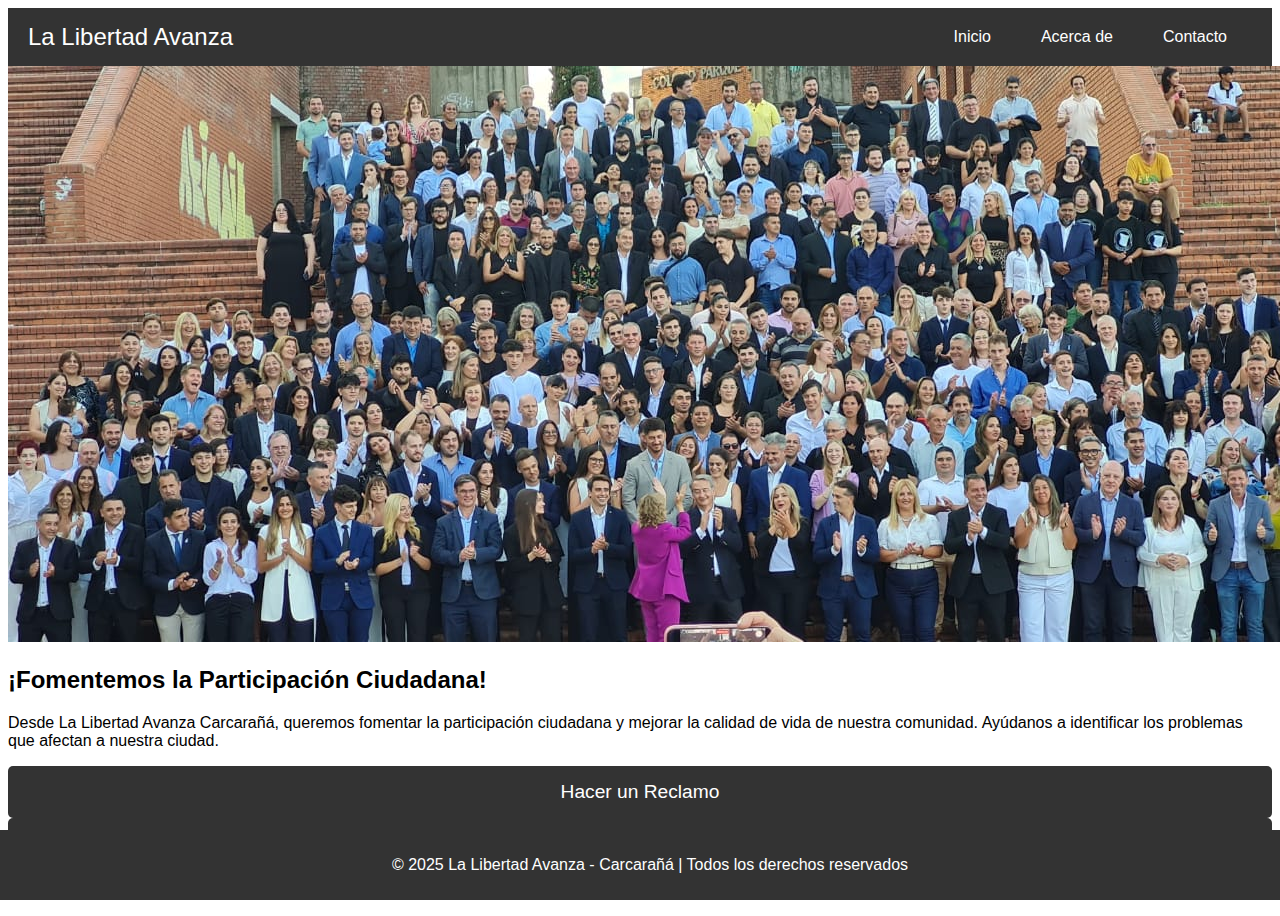
==== index.html @ 908379ce "Update index.html" ====
<!DOCTYPE html>
<html lang="es">
<head>
    <meta charset="UTF-8">
    <meta name="viewport" content="width=device-width, initial-scale=1.0">
    <meta name="description" content="La Libertad Avanza Carcarañá - Fomentar la Participación Ciudadana">
    <meta name="keywords" content="Libertad Avanza, Carcarañá, Reclamos, Participación Ciudadana">
    <title>La Libertad Avanza Carcarañá</title>
    <link rel="stylesheet" href="styles.css">
</head>
<body>
    <!-- Menú Desplegable -->
    <nav class="navbar">
        <div class="logo">La Libertad Avanza</div>
        <div class="menu-toggle" id="menu-toggle">
            <span class="bar">Inicio</span>
            <span class="bar">Acerca de</span>
            <span class="bar">Contacto</span>
        </div>
        <ul class="menu" id="menu">
            <li><a href="index.html">Inicio</a></li>
            <li><a href="acerca.html">Acerca de</a></li>
            <li><a href="contacto.html">Contacto</a></li>
        </ul>
    </nav>

    <!-- Sección de Imagen con Título -->
    <section id="inicio">
        <div class="hero-image">
            <img src="imagen.jpg" alt="La Libertad Avanza Carcarañá">
        </div>
        <div class="hero-text">

    </section>

<!-- Sección Inicio -->
<section id="inicio">       
        <h2>¡Fomentemos la Participación Ciudadana!</h2>
        <p>Desde La Libertad Avanza Carcarañá, queremos fomentar la participación ciudadana y mejorar la calidad de vida de nuestra comunidad. Ayúdanos a identificar los problemas que afectan a nuestra ciudad.</p>
        <!-- Botón debajo del texto -->
        <button class="btn-reclamo" onclick="window.location.href='reclamo.html'">Hacer un Reclamo</button>
    </div>
</section>

    <form>
        <button class="btn-reclamo" onclick="window.location.href='reclamo.html'">Hacer un Reclamo</button>
    </form>

    
    <!-- Footer -->
    <footer>
        <p>&copy; 2025 La Libertad Avanza - Carcarañá | Todos los derechos reservados</p>
    </footer>

    <script src="script.js"></script>

</body>
</html>
---- styles.css ----
/* Estilos generales para el cuerpo de la página */
body {
    font-family: Arial, sans-serif;
    display: flex;
    flex-direction: column;
    min-height: 100vh;
}

a {
    text-decoration: none;
    color: inherit;
}

/* Estilos del menú de navegación */
.navbar {
    background-color: #333;
    padding: 15px 20px;
    display: flex;
    justify-content: space-between;
    align-items: center;
    position: relative;
}

.navbar .logo {
    color: white;
    font-size: 1.5rem;
}

.navbar .menu {
    list-style: none;
    display: flex;
    margin: 0;
    padding: 0;
}

.navbar .menu li {
    margin: 0 15px;
}

.navbar .menu li a {
    color: white;
    text-decoration: none;
    font-size: 1rem;
    padding: 10px;
    transition: background-color 0.3s;
}

.navbar .menu li a:hover {
    background-color: #555;
}

.navbar .menu-toggle {
display: none; /* Ocultamos el botón hamburguesa por defecto */
    flex-direction: column;
    cursor: pointer;
}

.navbar .menu-toggle .bar {
    width: 25px;
    height: 3px;
    background-color: white;
    margin: 5px;
}

/* Estilos responsivos para el menú */
@media (max-width: 768px) {
    .navbar .menu {
        display: none; /* Ocultamos el menú en pantallas pequeñas */
        width: 100%;
        text-align: center;
    }

    .navbar .menu li {
        width: 100%;
        margin: 10px 0;
    }

    .navbar .menu-toggle {
        display: flex; /* Mostramos el botón hamburguesa */
    }

    .navbar.active .menu {
        display: block; /* Mostramos el menú cuando el botón hamburguesa es activado */
    }
}

/* Estilos del formulario de reclamo */
#formulario {
    max-width: 900px;
    margin: 50px auto;
    padding: 20px;
    background-color: white;
    border-radius: 10px;
    box-shadow: 0 4px 8px rgba(0, 0, 0, 0.1);
    box-sizing: border-box;
}

#formulario h2 {
    text-align: center;
    font-size: 2rem;
    margin-bottom: 10px;
    color: #333;
}

#formulario p {
    text-align: center;
    font-size: 1.2rem;
    margin-bottom: 30px;
    color: #666;
}

/* Diseño en dos columnas */
.form-row {
    display: flex;
    flex-wrap: wrap;
    gap: 20px;
}
.form-column {
    flex: 1;
    min-width: 250px;
}

/* Estilo de los campos de entrada */
label {
    display: block;
    font-weight: bold;
    margin-bottom: 5px;
    color: #333;
}

input, textarea, select {
    width: 100%;
    padding: 10px;
    margin-bottom: 15px;
    border: 1px solid #ccc;
    border-radius: 5px;
    font-size: 1rem;
}

textarea {
    resize: vertical;
}

/* Botón */
button {
    background-color: #333;
    color: white;
    padding: 15px 30px;
    font-size: 1.2rem;
    border: none;
    border-radius: 5px;
    cursor: pointer;
    width: 100%;
    transition: background-color 0.3s;
}

button:hover {
    background-color: #45a049;
}

/* Footer fijo */
footer {
    position: fixed;
    left: 0;
    bottom: 0;
    width: 100%;
    background-color: #333;
    color: white;
    text-align: center;
    padding: 10px;
}

/* Responsividad para dispositivos móviles */
@media (max-width: 300px) {
    .form-row {
        flex-direction: column;
    }

    .form-column {
        width: 100%;
    }

    button {
        width: auto;
        margin: 0 auto;
    }
}
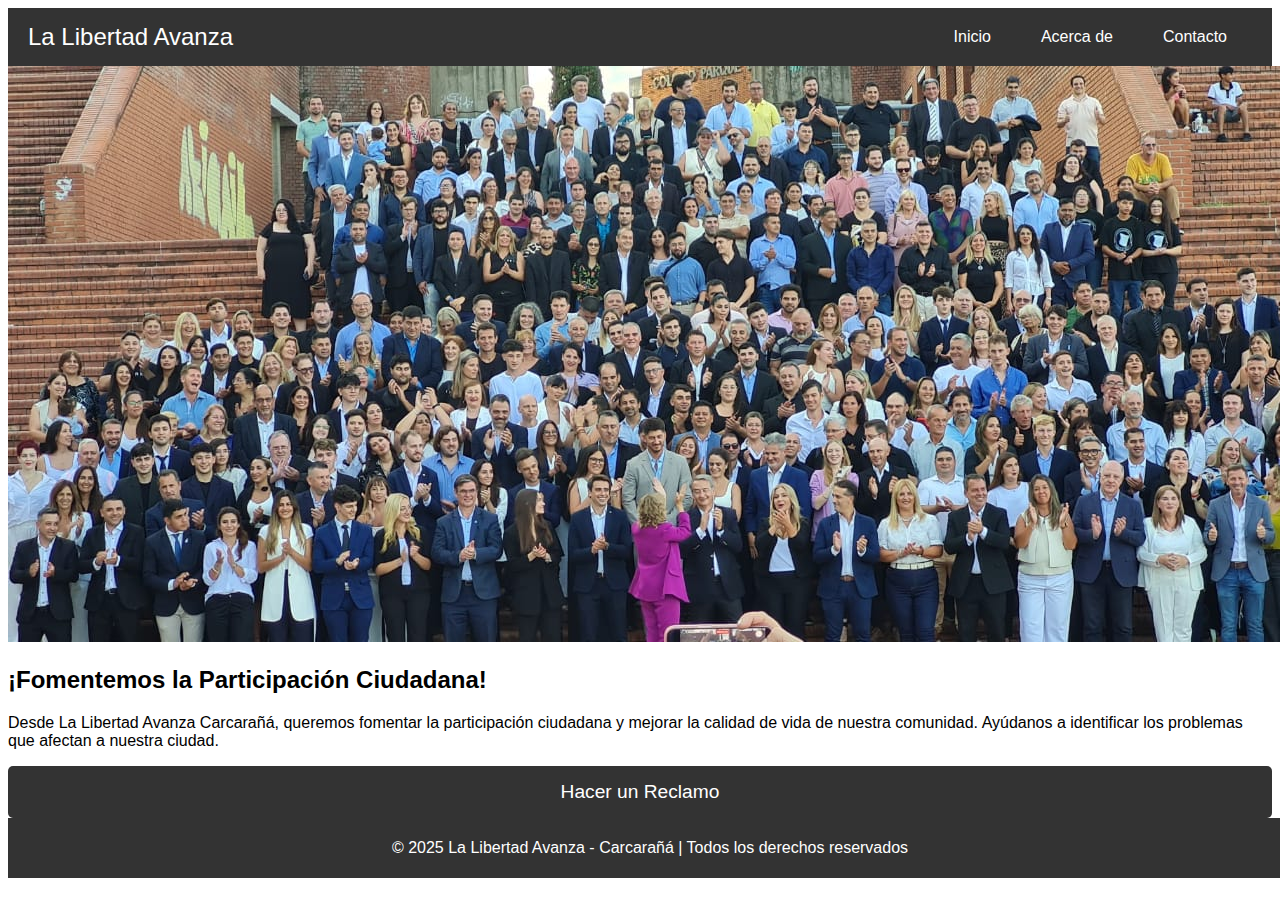
==== commit 727d35c2: "Update index.html" ====
--- a/index.html
+++ b/index.html
@@ -41,11 +41,6 @@
         <button class="btn-reclamo" onclick="window.location.href='reclamo.html'">Hacer un Reclamo</button>
     </div>
 </section>
-
-    <form>
-        <button class="btn-reclamo" onclick="window.location.href='reclamo.html'">Hacer un Reclamo</button>
-    </form>
-
     
     <!-- Footer -->
     <footer>
--- a/styles.css
+++ b/styles.css
@@ -145,7 +145,7 @@
 button {
     background-color: #333;
     color: white;
-    padding: 15px 30px;
+    padding: 15px 15px;
     font-size: 1.2rem;
     border: none;
     border-radius: 5px;
@@ -160,14 +160,11 @@
 
 /* Footer fijo */
 footer {
-    position: fixed;
-    left: 0;
-    bottom: 0;
-    width: 100%;
     background-color: #333;
     color: white;
     text-align: center;
-    padding: 10px;
+    padding: 5px 10px; /* Reduce el valor del padding */
+    width: 100%;
 }
 
 /* Responsividad para dispositivos móviles */
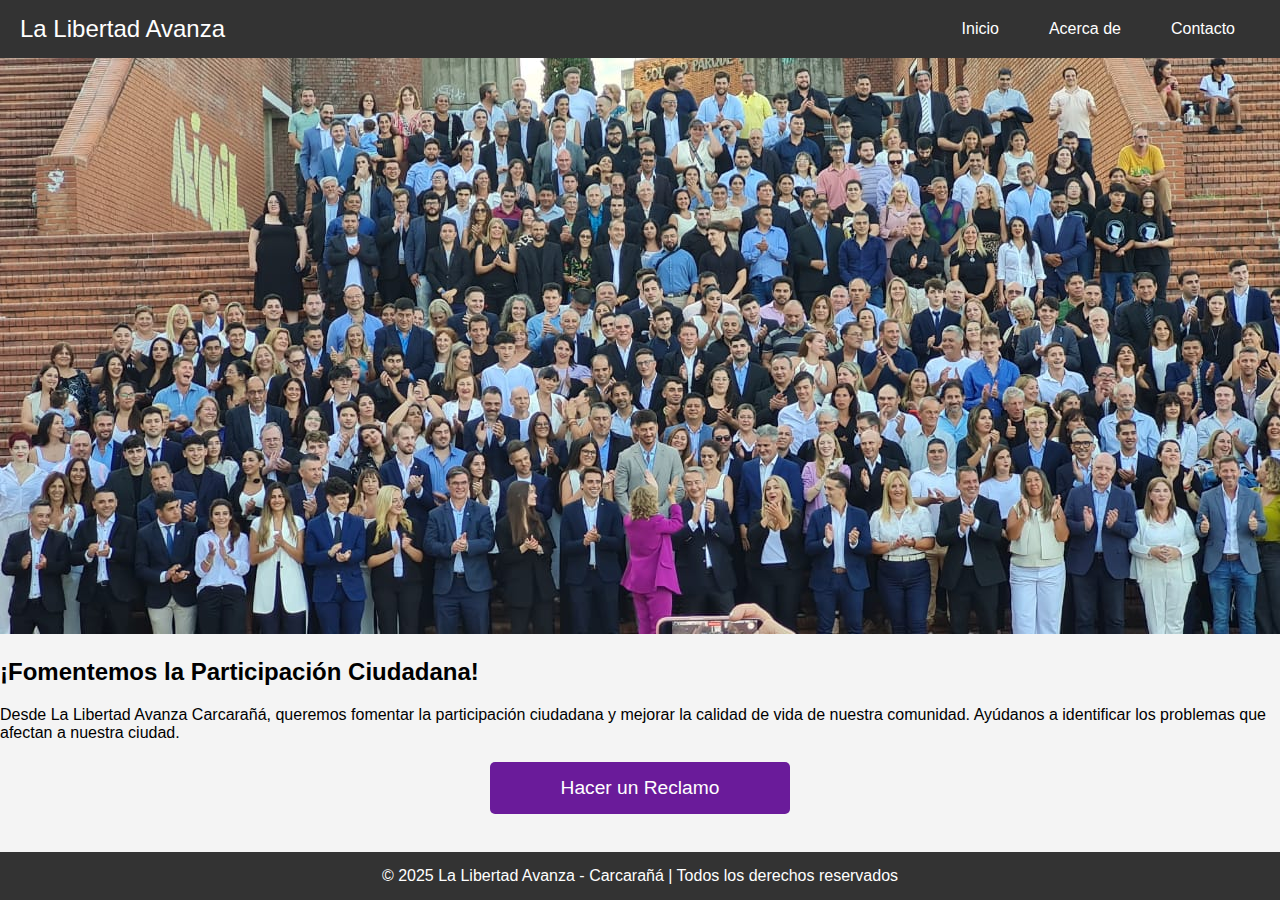
==== commit aee6cc4e: "Update index.html" ====
--- a/index.html
+++ b/index.html
@@ -9,20 +9,21 @@
     <link rel="stylesheet" href="styles.css">
 </head>
 <body>
-    <!-- Menú Desplegable -->
-    <nav class="navbar">
-        <div class="logo">La Libertad Avanza</div>
-        <div class="menu-toggle" id="menu-toggle">
-            <span class="bar">Inicio</span>
-            <span class="bar">Acerca de</span>
-            <span class="bar">Contacto</span>
-        </div>
-        <ul class="menu" id="menu">
-            <li><a href="index.html">Inicio</a></li>
-            <li><a href="acerca.html">Acerca de</a></li>
-            <li><a href="contacto.html">Contacto</a></li>
-        </ul>
-    </nav>
+   <!-- Menú Desplegable -->
+<nav class="navbar">
+    <div class="logo">La Libertad Avanza</div>
+    <div class="menu-toggle" id="menu-toggle">
+        <!-- Tres barras para el botón hamburguesa -->
+        <span class="bar"></span>
+        <span class="bar"></span>
+        <span class="bar"></span>
+    </div>
+    <ul class="menu" id="menu">
+        <li><a href="index.html">Inicio</a></li>
+        <li><a href="acerca.html">Acerca de</a></li>
+        <li><a href="contacto.html">Contacto</a></li>
+    </ul>
+</nav>
 
     <!-- Sección de Imagen con Título -->
     <section id="inicio">
--- a/styles.css
+++ b/styles.css
@@ -1,9 +1,9 @@
 /* Estilos generales para el cuerpo de la página */
 body {
-    font-family: Arial, sans-serif;
-    display: flex;
-    flex-direction: column;
-    min-height: 100vh;
+    margin: 0;
+    padding: 0;
+    height: 90%; /* Asegura que el body ocupe toda la altura de la pantalla */
+    
 }
 
 a {
@@ -141,30 +141,33 @@
     resize: vertical;
 }
 
-/* Botón */
-button {
-    background-color: #333;
-    color: white;
-    padding: 15px 15px;
+/* Botón de reclamo */
+.btn-reclamo {
+    background-color: #6a1b9a; /* Color morado */;
+    color: white;
+    padding: 15px 30px; /* Ajusta el tamaño del botón */
     font-size: 1.2rem;
     border: none;
     border-radius: 5px;
     cursor: pointer;
-    width: 100%;
-    transition: background-color 0.3s;
+    width: 50%; /* Puedes ajustar el ancho si lo deseas */
+    max-width: 300px; /* Evita que el botón se haga demasiado grande */
+    display: block; /* Lo hace un bloque para que ocupe toda la línea */
+    margin: 20px auto; /* Centrado y un margen superior e inferior */
 }
 
 button:hover {
-    background-color: #45a049;
-}
-
-/* Footer fijo */
+    background-color: #9c4dcc; /* Tono más claro de morado cuando pasa el puntero */
+}
+
+/* Pie de página */
 footer {
     background-color: #333;
     color: white;
     text-align: center;
-    padding: 5px 10px; /* Reduce el valor del padding */
-    width: 100%;
+    padding: 20px; /* Espaciado alrededor del pie */
+    margin-top: 40px; /* Esto crea espacio entre el contenido y el pie */
+    position: relative; /* Asegura que el pie no se solape */
 }
 
 /* Responsividad para dispositivos móviles */
@@ -182,3 +185,90 @@
         margin: 0 auto;
     }
 }
+
+
+
+/* Estilos generales */
+body {
+    font-family: Arial, sans-serif;
+    margin: 0;
+    padding: 0;
+    background-color: #f4f4f4;
+}
+
+/* Estilos para el Header */
+header {
+    background-color: #333;
+    padding: 10px 0;
+}
+
+header nav ul {
+    list-style-type: none;
+    text-align: center;
+    margin: 0;
+    padding: 0;
+}
+
+header nav ul li {
+    display: inline;
+    margin-right: 20px;
+}
+
+header nav ul li a {
+    color: white;
+    text-decoration: none;
+    font-size: 1.2rem;
+}
+
+header nav ul li a:hover {
+    text-decoration: underline;
+}
+
+/* Sección Acerca de */
+#acerca-de {
+    background-color: #f9f9f9;
+    padding: 40px;
+    text-align: center;
+    margin: 20px 0;
+    border-radius: 8px;
+}
+
+#acerca-de h2 {
+    color: #333;
+    font-size: 2rem;
+    margin-bottom: 20px;
+}
+
+#acerca-de p {
+    color: #666;
+    font-size: 1.1rem;
+    line-height: 1.6;
+    margin-bottom: 20px;
+}
+
+/* Estilo para el Footer */
+footer {
+    background-color: #333;
+    color: white;
+    text-align: center;
+    padding: 15px 0;
+    margin-top: 40px;
+}
+
+footer p {
+    font-size: 1rem;
+    margin: 0;
+}
+/* Asegurarse de que el pie de página siempre quede al fondo */
+html, body {
+    height: 100%;
+}
+
+body {
+    display: flex;
+    flex-direction: column;
+}
+
+footer {
+    margin-top: auto;
+}
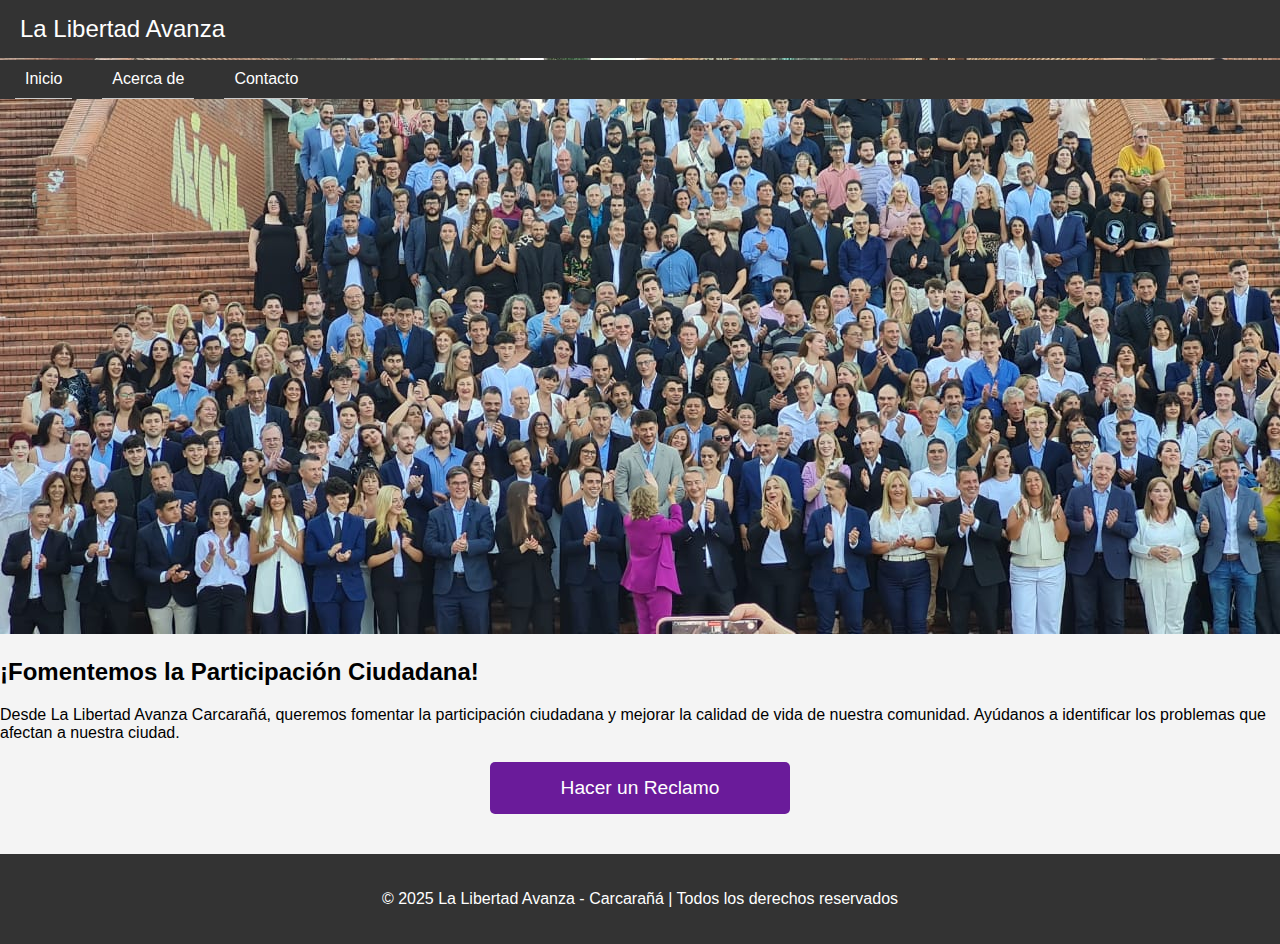
==== commit ae38ce9f: "Update index.html" ====
--- a/index.html
+++ b/index.html
@@ -9,7 +9,7 @@
     <link rel="stylesheet" href="styles.css">
 </head>
 <body>
-   <!-- Menú Desplegable -->
+<!-- Menú Desplegable -->
 <nav class="navbar">
     <div class="logo">La Libertad Avanza</div>
     <div class="menu-toggle" id="menu-toggle">
--- a/styles.css
+++ b/styles.css
@@ -20,7 +20,17 @@
     align-items: center;
     position: relative;
 }
-
+.menu {
+    list-style: none;
+    margin: 0;
+    padding: 0;
+    background-color: #333;
+    position: absolute;
+    top: 60px; /* Ajusta según la altura de la barra de navegación */
+    right: 0;
+    width: 100%;
+    display: none; /* El menú está oculto por defecto */
+}
 .navbar .logo {
     color: white;
     font-size: 1.5rem;
@@ -35,6 +45,48 @@
 
 .navbar .menu li {
     margin: 0 15px;
+}
+/* Estilo para los enlaces dentro del menú */
+.menu li {
+    border-bottom: 1px solid #ccc;
+}
+
+.menu li a {
+    display: block;
+    padding: 15px;
+    text-align: center;
+    color: white;
+    text-decoration: none;
+    background-color: #333;
+}
+
+/* Estilo para el botón hamburguesa */
+.menu-toggle {
+    display: none; /* Ocultar el botón hamburguesa en pantallas grandes */
+    cursor: pointer;
+    background-color: transparent;
+    border: none;
+    padding: 10px;
+}
+
+.bar {
+    display: block;
+    width: 30px;
+    height: 3px;
+    margin: 5px auto;
+    background-color: white;
+}
+
+/* Mostrar el botón hamburguesa solo en pantallas pequeñas */
+@media (max-width: 768px) {
+    .menu-toggle {
+        display: block; /* Mostrar el botón hamburguesa */
+    }
+
+    /* Mostrar el menú cuando la clase "active" esté presente */
+    .menu.active {
+        display: block;
+    }
 }
 
 .navbar .menu li a {
@@ -223,52 +275,3 @@
 header nav ul li a:hover {
     text-decoration: underline;
 }
-
-/* Sección Acerca de */
-#acerca-de {
-    background-color: #f9f9f9;
-    padding: 40px;
-    text-align: center;
-    margin: 20px 0;
-    border-radius: 8px;
-}
-
-#acerca-de h2 {
-    color: #333;
-    font-size: 2rem;
-    margin-bottom: 20px;
-}
-
-#acerca-de p {
-    color: #666;
-    font-size: 1.1rem;
-    line-height: 1.6;
-    margin-bottom: 20px;
-}
-
-/* Estilo para el Footer */
-footer {
-    background-color: #333;
-    color: white;
-    text-align: center;
-    padding: 15px 0;
-    margin-top: 40px;
-}
-
-footer p {
-    font-size: 1rem;
-    margin: 0;
-}
-/* Asegurarse de que el pie de página siempre quede al fondo */
-html, body {
-    height: 100%;
-}
-
-body {
-    display: flex;
-    flex-direction: column;
-}
-
-footer {
-    margin-top: auto;
-}
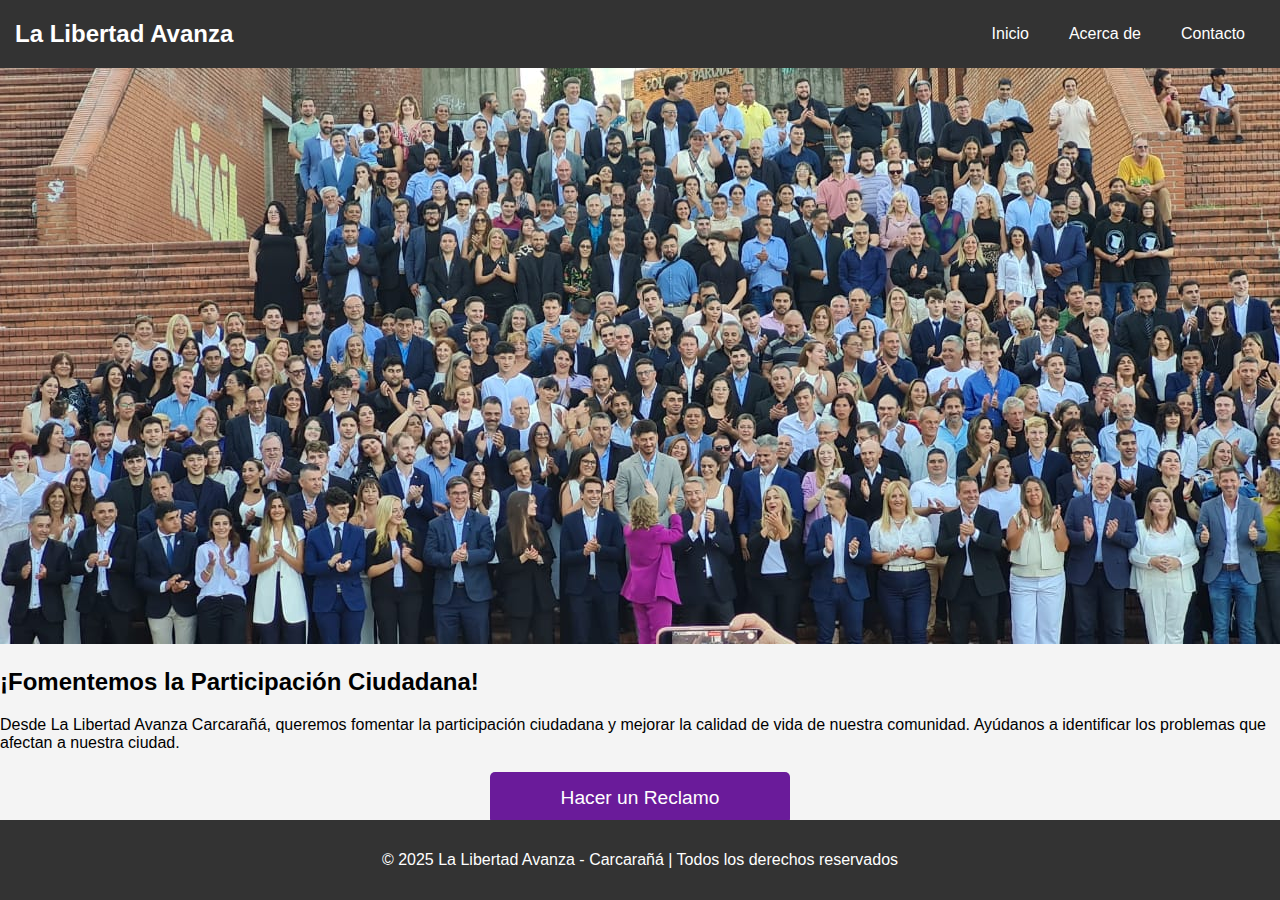
==== commit dd36f03c: "Update index.html" ====
--- a/index.html
+++ b/index.html
@@ -9,11 +9,11 @@
     <link rel="stylesheet" href="styles.css">
 </head>
 <body>
+
 <!-- Menú Desplegable -->
-<nav class="navbar">
+<nav class="navbar" id="navbar">
     <div class="logo">La Libertad Avanza</div>
     <div class="menu-toggle" id="menu-toggle">
-        <!-- Tres barras para el botón hamburguesa -->
         <span class="bar"></span>
         <span class="bar"></span>
         <span class="bar"></span>
@@ -25,30 +25,24 @@
     </ul>
 </nav>
 
-    <!-- Sección de Imagen con Título -->
-    <section id="inicio">
-        <div class="hero-image">
-            <img src="imagen.jpg" alt="La Libertad Avanza Carcarañá">
-        </div>
-        <div class="hero-text">
-
-    </section>
-
-<!-- Sección Inicio -->
-<section id="inicio">       
+<!-- Sección de Imagen con Título -->
+<section id="inicio">
+    <div class="hero-image" id="hero-image">
+        <img src="imagen.jpg" alt="La Libertad Avanza Carcarañá" id="hero-img">
+    </div>
+    <div class="hero-text" id="hero-text">
         <h2>¡Fomentemos la Participación Ciudadana!</h2>
         <p>Desde La Libertad Avanza Carcarañá, queremos fomentar la participación ciudadana y mejorar la calidad de vida de nuestra comunidad. Ayúdanos a identificar los problemas que afectan a nuestra ciudad.</p>
-        <!-- Botón debajo del texto -->
-        <button class="btn-reclamo" onclick="window.location.href='reclamo.html'">Hacer un Reclamo</button>
+        <button class="btn-reclamo" id="btn-reclamo" onclick="window.location.href='reclamo.html'">Hacer un Reclamo</button>
     </div>
 </section>
     
-    <!-- Footer -->
-    <footer>
-        <p>&copy; 2025 La Libertad Avanza - Carcarañá | Todos los derechos reservados</p>
-    </footer>
+<!-- Footer -->
+<footer id="footer">
+    <p>&copy; 2025 La Libertad Avanza - Carcarañá | Todos los derechos reservados</p>
+</footer>
 
-    <script src="script.js"></script>
+<script src="script.js"></script>
 
 </body>
 </html>
--- a/styles.css
+++ b/styles.css
@@ -11,53 +11,41 @@
     color: inherit;
 }
 
-/* Estilos del menú de navegación */
+/* Estilos generales para el navbar */
 .navbar {
     background-color: #333;
-    padding: 15px 20px;
+    padding: 10px;
     display: flex;
     justify-content: space-between;
     align-items: center;
-    position: relative;
-}
+}
+
+.navbar .logo {
+    color: white;
+    font-size: 24px;
+}
+
+/* Estilo para el menú */
 .menu {
     list-style: none;
     margin: 0;
     padding: 0;
-    background-color: #333;
-    position: absolute;
-    top: 60px; /* Ajusta según la altura de la barra de navegación */
-    right: 0;
-    width: 100%;
-    display: none; /* El menú está oculto por defecto */
-}
-.navbar .logo {
-    color: white;
-    font-size: 1.5rem;
-}
-
-.navbar .menu {
-    list-style: none;
-    display: flex;
-    margin: 0;
-    padding: 0;
-}
-
-.navbar .menu li {
-    margin: 0 15px;
-}
-/* Estilo para los enlaces dentro del menú */
+    display: flex; /* Mostrar el menú como una fila en pantallas grandes */
+}
+
 .menu li {
-    border-bottom: 1px solid #ccc;
+    margin-right: 20px; /* Separación entre los elementos */
 }
 
 .menu li a {
-    display: block;
-    padding: 15px;
-    text-align: center;
     color: white;
     text-decoration: none;
-    background-color: #333;
+    padding: 10px;
+    font-size: 16px;
+}
+
+.menu li a:hover {
+    background-color: #555; /* Cambio de fondo al pasar el ratón */
 }
 
 /* Estilo para el botón hamburguesa */
@@ -66,73 +54,57 @@
     cursor: pointer;
     background-color: transparent;
     border: none;
-    padding: 10px;
 }
 
 .bar {
     display: block;
     width: 30px;
     height: 3px;
-    margin: 5px auto;
+    margin: 6px auto;
     background-color: white;
 }
 
-/* Mostrar el botón hamburguesa solo en pantallas pequeñas */
+/* Media Query para pantallas pequeñas */
 @media (max-width: 768px) {
+    /* Ocultar el menú por defecto en pantallas pequeñas */
+    .menu {
+        display: none;
+        flex-direction: column;
+        width: 100%;
+        background-color: #333; /* Fondo del menú desplegado */
+        position: absolute;
+        top: 60px; /* Separación desde la parte superior */
+        left: 0;
+        padding: 20px;
+        margin: 0;
+    }
+
+    .menu li {
+        width: 100%; /* Aseguramos que cada elemento ocupe el 100% */
+        text-align: center;
+        padding: 10px;
+        border-top: 1px solid #444;
+    }
+
+    /* Mostrar el botón hamburguesa */
     .menu-toggle {
-        display: block; /* Mostrar el botón hamburguesa */
-    }
-
-    /* Mostrar el menú cuando la clase "active" esté presente */
+        display: block;
+    }
+
+    /* Cuando el menú tenga la clase 'active', mostrarlo */
     .menu.active {
         display: block;
     }
 }
 
-.navbar .menu li a {
-    color: white;
-    text-decoration: none;
-    font-size: 1rem;
-    padding: 10px;
-    transition: background-color 0.3s;
-}
-
-.navbar .menu li a:hover {
-    background-color: #555;
-}
-
-.navbar .menu-toggle {
-display: none; /* Ocultamos el botón hamburguesa por defecto */
-    flex-direction: column;
-    cursor: pointer;
-}
-
-.navbar .menu-toggle .bar {
-    width: 25px;
-    height: 3px;
-    background-color: white;
-    margin: 5px;
-}
-
-/* Estilos responsivos para el menú */
-@media (max-width: 768px) {
-    .navbar .menu {
-        display: none; /* Ocultamos el menú en pantallas pequeñas */
-        width: 100%;
-        text-align: center;
-    }
-
-    .navbar .menu li {
-        width: 100%;
-        margin: 10px 0;
-    }
-
-    .navbar .menu-toggle {
-        display: flex; /* Mostramos el botón hamburguesa */
-    }
-
-    .navbar.active .menu {
-        display: block; /* Mostramos el menú cuando el botón hamburguesa es activado */
+/* Mejorar el tamaño y espacio en pantallas grandes */
+@media (min-width: 769px) {
+    .menu {
+        display: flex; /* Menú en fila en pantallas grandes */
+    }
+
+    .menu li {
+        margin-right: 20px;
     }
 }
 
@@ -275,3 +247,119 @@
 header nav ul li a:hover {
     text-decoration: underline;
 }
+
+
+/* base general ACERCA DE */
+
+/* Estilo base para el cuerpo */
+body {
+    font-family: Arial, sans-serif;
+    margin: 0;
+    padding: 0;
+    background-color: #f4f4f4;
+}
+
+/* Menú superior */
+.navbar {
+    display: flex;
+    justify-content: space-between;
+    align-items: center;
+    background-color: #333;
+    padding: 15px;
+    position: relative;
+    z-index: 1000;
+}
+
+.navbar .logo {
+    color: white;
+    font-size: 1.5rem;
+    font-weight: bold;
+}
+
+.menu {
+    list-style: none;
+    display: flex;
+    margin: 0;
+    padding: 0;
+}
+
+.menu li {
+    margin: 0 10px;
+}
+
+.menu li a {
+    color: white;
+    text-decoration: none;
+    padding: 10px;
+    display: block;
+}
+
+.menu li a:hover {
+    background-color: #575757;
+}
+
+/* Estilo para el botón hamburguesa */
+.menu-toggle {
+    display: none;
+    cursor: pointer;
+    flex-direction: column;
+}
+
+.menu-toggle .bar {
+    width: 25px;
+    height: 3px;
+    background-color: white;
+    margin: 4px 0;
+}
+
+/* Estilo para la sección Acerca de */
+#acerca-de {
+    padding: 50px 15px;
+    text-align: center;
+}
+
+#acerca-de h2 {
+    font-size: 2rem;
+    color: #333;
+}
+
+#acerca-de p {
+    font-size: 1.2rem;
+    color: #666;
+    line-height: 1.5;
+    max-width: 800px;
+    margin: 20px auto;
+}
+
+/* Estilo del footer */
+footer {
+    background-color: #333;
+    color: white;
+    text-align: center;
+    padding: 15px 0;
+    position: fixed;
+    bottom: 0;
+    width: 100%;
+}
+
+/* Responsividad para el menú hamburguesa */
+@media screen and (max-width: 768px) {
+    .menu {
+        display: none;
+        width: 100%;
+        flex-direction: column;
+    }
+
+    .menu.active {
+        display: block;
+    }
+
+    .menu li {
+        text-align: center;
+        width: 100%;
+    }
+
+    .menu-toggle {
+        display: flex;
+    }
+}
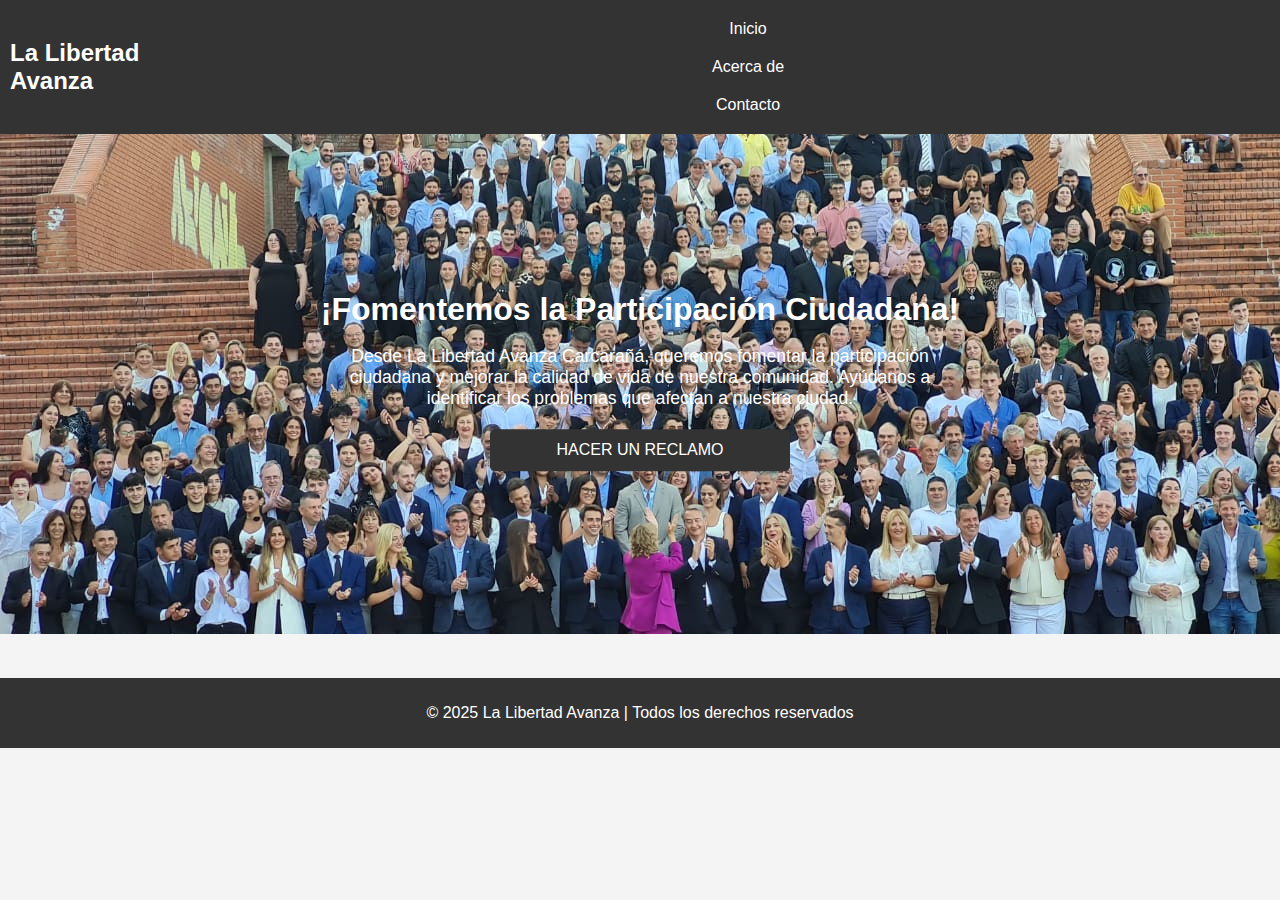
==== commit 79991bbf: "Update index.html" ====
--- a/index.html
+++ b/index.html
@@ -39,7 +39,7 @@
     
 <!-- Footer -->
 <footer id="footer">
-    <p>&copy; 2025 La Libertad Avanza - Carcarañá | Todos los derechos reservados</p>
+    <p>&copy; 2025 La Libertad Avanza | Todos los derechos reservados</p>
 </footer>
 
 <script src="script.js"></script>
--- a/styles.css
+++ b/styles.css
@@ -1,3 +1,147 @@
+/* Estilos solo inicio */
+body {
+    font-family: Arial, sans-serif;
+    margin: 0;
+    padding: 0;
+}
+
+/* Estilos para el menú */
+#navbar {
+    display: flex;
+    justify-content: space-between;
+    align-items: center;
+    background-color: #333;
+    padding: 10px;
+}
+
+#navbar .logo {
+    color: white;
+    font-size: 1.5rem;
+}
+
+#navbar .menu {
+    display: flex;
+    list-style: none;
+    margin: 0;
+    padding: 0;
+}
+
+#navbar .menu li {
+    margin: 0 15px;
+}
+
+#navbar .menu a {
+    color: white;
+    text-decoration: none;
+    font-size: 1rem;
+}
+
+#menu-toggle {
+    display: none;
+    flex-direction: column;
+    cursor: pointer;
+}
+
+#menu-toggle .bar {
+    width: 25px;
+    height: 3px;
+    background-color: white;
+    margin: 4px 0;
+}
+
+/* Sección "Inicio" */
+#inicio {
+    position: relative;
+    text-align: center;
+}
+
+#hero-image {
+    position: relative;
+}
+
+#hero-img {
+    width: 100%;
+    height: auto;
+    max-height: 500px;
+    object-fit: cover;
+}
+
+#hero-text {
+    position: absolute;
+    top: 50%;
+    left: 50%;
+    transform: translate(-50%, -50%);
+    color: white;
+    text-align: center;
+    z-index: 10;
+}
+
+#hero-text h2 {
+    font-size: 2rem;
+    margin: 10px 0;
+}
+
+#hero-text p {
+    font-size: 1.1rem;
+    margin-bottom: 20px;
+}
+
+#btn-reclamo {
+    padding: 12px 25px;
+    font-size: 1rem;
+    background-color: #333;
+    color: white;
+    border: none;
+    border-radius: 5px;
+    cursor: pointer;
+    text-transform: uppercase;
+    transition: background-color 0.3s;
+}
+
+#btn-reclamo:hover {
+    background-color: #555;
+}
+
+/* Estilo del pie de página */
+#footer {
+    background-color: #333;
+    color: white;
+    text-align: center;
+    padding: 10px 0;
+    position: relative;
+    bottom: 0;
+    width: 100%;
+}
+
+/* Estilos para móviles */
+@media (max-width: 768px) {
+    #navbar .menu {
+        display: none;
+        flex-direction: column;
+        align-items: center;
+    }
+
+    #menu-toggle {
+        display: flex;
+    }
+
+    #navbar .menu.active {
+        display: flex;
+    }
+
+    #hero-text h2 {
+        font-size: 1.5rem;
+    }
+
+    #hero-text p {
+        font-size: 1rem;
+    }
+}
+
+
+
+
+
 /* Estilos generales para el cuerpo de la página */
 body {
     margin: 0;
@@ -343,7 +487,7 @@
 }
 
 /* Responsividad para el menú hamburguesa */
-@media screen and (max-width: 768px) {
+@media screen and (min-width: 1024px) {
     .menu {
         display: none;
         width: 100%;
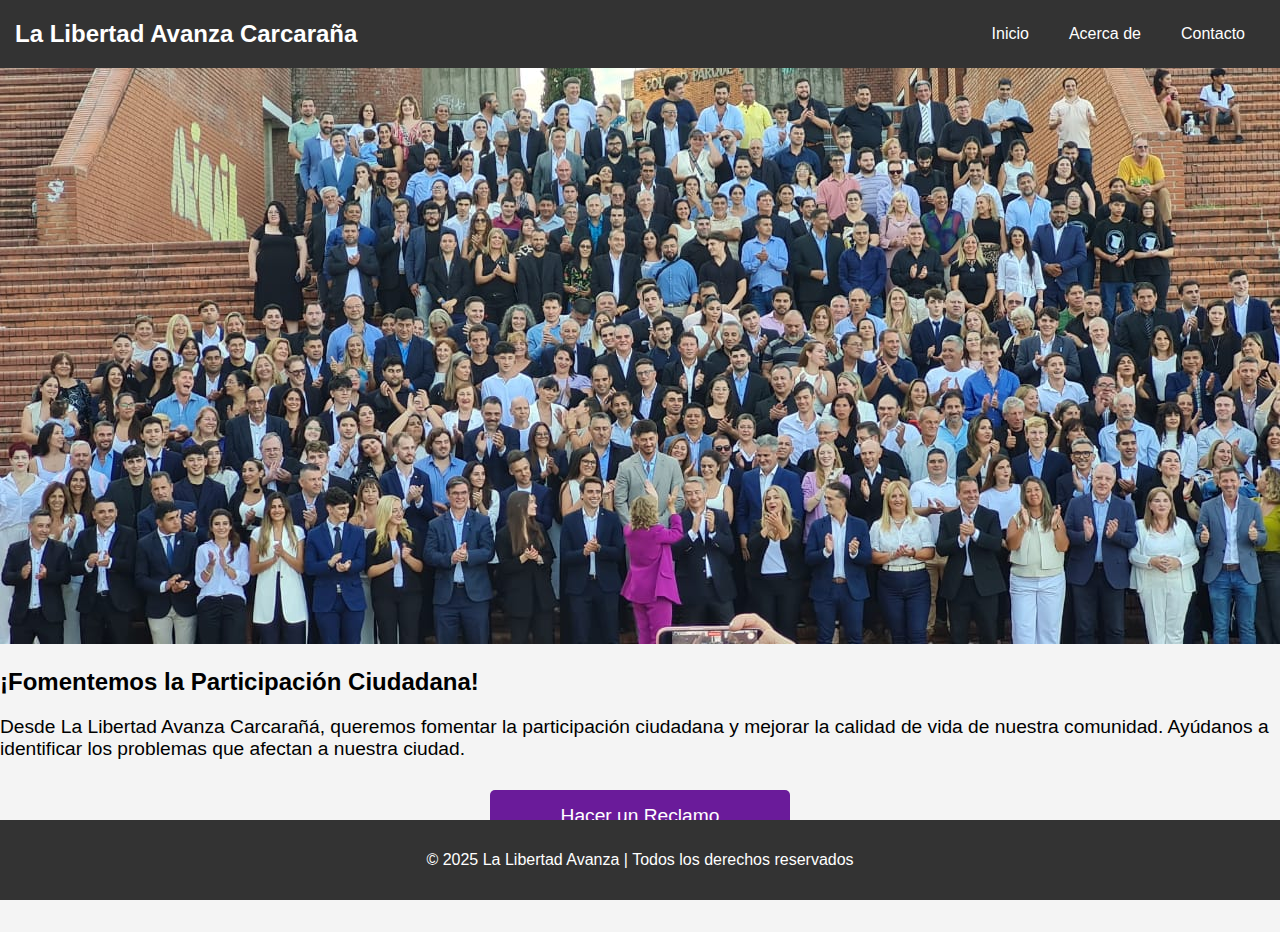
==== commit 6a812ad6: "Update index.html" ====
--- a/index.html
+++ b/index.html
@@ -12,7 +12,7 @@
 
 <!-- Menú Desplegable -->
 <nav class="navbar" id="navbar">
-    <div class="logo">La Libertad Avanza</div>
+    <div class="logo">La Libertad Avanza Carcaraña</div>
     <div class="menu-toggle" id="menu-toggle">
         <span class="bar"></span>
         <span class="bar"></span>
--- a/styles.css
+++ b/styles.css
@@ -1,255 +1,116 @@
-/* Estilos solo inicio */
+/* Estructura General del Documento */
 body {
     font-family: Arial, sans-serif;
     margin: 0;
     padding: 0;
-}
-
-/* Estilos para el menú */
-#navbar {
+    background-color: #f4f4f4;
+    padding-bottom: 90px; /* O el tamaño que prefieras, dependiendo del tamaño del pie de página */
+}
+
+/* Menú de Navegación */
+.navbar {
     display: flex;
     justify-content: space-between;
     align-items: center;
     background-color: #333;
     padding: 10px;
-}
-
-#navbar .logo {
+    position: relative;
+    z-index: 1000;
+}
+
+.navbar .logo {
     color: white;
     font-size: 1.5rem;
-}
-
-#navbar .menu {
-    display: flex;
+    font-weight: bold;
+}
+
+.menu {
     list-style: none;
+    display: flex;
     margin: 0;
     padding: 0;
 }
 
-#navbar .menu li {
-    margin: 0 15px;
-}
-
-#navbar .menu a {
+.menu li {
+    margin: 0 10px;
+}
+
+.menu li a {
     color: white;
     text-decoration: none;
-    font-size: 1rem;
-}
-
-#menu-toggle {
-    display: none;
-    flex-direction: column;
-    cursor: pointer;
-}
-
-#menu-toggle .bar {
-    width: 25px;
-    height: 3px;
-    background-color: white;
-    margin: 4px 0;
-}
-
-/* Sección "Inicio" */
+    padding: 10px;
+    display: block;
+}
+
+.menu li a:hover {
+    background-color: #575757;
+}
+
+
+}
+/* Estilos de la sección de "Inicio" */
 #inicio {
-    position: relative;
-    text-align: center;
-}
-
-#hero-image {
-    position: relative;
-}
-
-#hero-img {
+    background-image: url('imagen-inicio.jpg'); /* Foto de fondo para la sección de inicio */
+    background-size: cover;
+    background-position: center center;
+    background-attachment: fixed;
+    padding: 60px 0;
+    text-align: center;
+    color: white;
+}
+/* la imagen está en un contenedor */
+#inicio img {
     width: 100%;
-    height: auto;
-    max-height: 500px;
-    object-fit: cover;
-}
-
-#hero-text {
-    position: absolute;
-    top: 50%;
-    left: 50%;
-    transform: translate(-50%, -50%);
-    color: white;
-    text-align: center;
-    z-index: 10;
-}
-
-#hero-text h2 {
-    font-size: 2rem;
-    margin: 10px 0;
-}
-
-#hero-text p {
-    font-size: 1.1rem;
+    height: auto; /* Mantiene la proporción */
+    object-fit: cover; /* Hace que la imagen se ajuste al contenedor sin distorsionarse */
+}
+
+#inicio h1 {
+    font-size: 3rem;
     margin-bottom: 20px;
 }
 
+#inicio p {
+    font-size: 1.2rem;
+    margin-bottom: 30px;
+}
+
 #btn-reclamo {
-    padding: 12px 25px;
-    font-size: 1rem;
-    background-color: #333;
-    color: white;
+    background-color: #6a1b9a;
+    color: white;
+    padding: 15px 30px;
+    font-size: 1.2rem;
     border: none;
     border-radius: 5px;
     cursor: pointer;
-    text-transform: uppercase;
-    transition: background-color 0.3s;
+    width: 50%;
+    max-width: 300px;
+    display: block;
+    margin: 0 auto;
 }
 
 #btn-reclamo:hover {
-    background-color: #555;
-}
-
-/* Estilo del pie de página */
-#footer {
-    background-color: #333;
-    color: white;
-    text-align: center;
-    padding: 10px 0;
-    position: relative;
-    bottom: 0;
-    width: 100%;
-}
-
-/* Estilos para móviles */
-@media (max-width: 768px) {
-    #navbar .menu {
-        display: none;
-        flex-direction: column;
-        align-items: center;
-    }
-
-    #menu-toggle {
-        display: flex;
-    }
-
-    #navbar .menu.active {
-        display: flex;
-    }
-
-    #hero-text h2 {
-        font-size: 1.5rem;
-    }
-
-    #hero-text p {
-        font-size: 1rem;
-    }
-}
-
-
-
-
-
-/* Estilos generales para el cuerpo de la página */
-body {
-    margin: 0;
-    padding: 0;
-    height: 90%; /* Asegura que el body ocupe toda la altura de la pantalla */
-    
-}
-
-a {
-    text-decoration: none;
-    color: inherit;
-}
-
-/* Estilos generales para el navbar */
-.navbar {
-    background-color: #333;
-    padding: 10px;
-    display: flex;
-    justify-content: space-between;
-    align-items: center;
-}
-
-.navbar .logo {
-    color: white;
-    font-size: 24px;
-}
-
-/* Estilo para el menú */
-.menu {
-    list-style: none;
-    margin: 0;
-    padding: 0;
-    display: flex; /* Mostrar el menú como una fila en pantallas grandes */
-}
-
-.menu li {
-    margin-right: 20px; /* Separación entre los elementos */
-}
-
-.menu li a {
-    color: white;
-    text-decoration: none;
-    padding: 10px;
-    font-size: 16px;
-}
-
-.menu li a:hover {
-    background-color: #555; /* Cambio de fondo al pasar el ratón */
-}
-
-/* Estilo para el botón hamburguesa */
-.menu-toggle {
-    display: none; /* Ocultar el botón hamburguesa en pantallas grandes */
-    cursor: pointer;
-    background-color: transparent;
-    border: none;
-}
-
-.bar {
-    display: block;
-    width: 30px;
-    height: 3px;
-    margin: 6px auto;
-    background-color: white;
-}
-
-/* Media Query para pantallas pequeñas */
-@media (max-width: 768px) {
-    /* Ocultar el menú por defecto en pantallas pequeñas */
-    .menu {
-        display: none;
-        flex-direction: column;
-        width: 100%;
-        background-color: #333; /* Fondo del menú desplegado */
-        position: absolute;
-        top: 60px; /* Separación desde la parte superior */
-        left: 0;
-        padding: 20px;
-        margin: 0;
-    }
-
-    .menu li {
-        width: 100%; /* Aseguramos que cada elemento ocupe el 100% */
-        text-align: center;
-        padding: 10px;
-        border-top: 1px solid #444;
-    }
-
-    /* Mostrar el botón hamburguesa */
-    .menu-toggle {
-        display: block;
-    }
-
-    /* Cuando el menú tenga la clase 'active', mostrarlo */
-    .menu.active {
-        display: block;
-    }
-}
-
-/* Mejorar el tamaño y espacio en pantallas grandes */
-@media (min-width: 769px) {
-    .menu {
-        display: flex; /* Menú en fila en pantallas grandes */
-    }
-
-    .menu li {
-        margin-right: 20px;
-    }
+    background-color: #9c4dcc;
+}
+
+/* Estilos de la sección "Acerca de" */
+#acerca-de {
+    padding: 50px 15px;
+    text-align: center;
+    background-color: #f4f4f4;
+}
+
+#acerca-de h2 {
+    font-size: 2.5rem;
+    color: #333;
+}
+
+#acerca-de p {
+    font-size: 1.2rem;
+    color: #666;
+    line-height: 1.5;
+    max-width: 800px;
+    margin: 20px auto;
 }
 
 /* Estilos del formulario de reclamo */
@@ -328,82 +189,70 @@
     background-color: #9c4dcc; /* Tono más claro de morado cuando pasa el puntero */
 }
 
-/* Pie de página */
+/* Pie de Página Fijo */
 footer {
     background-color: #333;
     color: white;
     text-align: center;
-    padding: 20px; /* Espaciado alrededor del pie */
-    margin-top: 40px; /* Esto crea espacio entre el contenido y el pie */
-    position: relative; /* Asegura que el pie no se solape */
-}
-
-/* Responsividad para dispositivos móviles */
-@media (max-width: 300px) {
-    .form-row {
+    padding: 15px 0;
+    position: fixed;
+    bottom: 0;
+    left: 0;
+    width: 100%; /* Asegura que el pie ocupe toda la pantalla */    
+}
+
+/* Responsividad para móviles */
+@media (max-width: 768px) {
+    #inicio h1 {
+        font-size: 2rem;
+    }
+
+    #inicio p {
+        font-size: 1rem;
+    }
+
+    #contacto h2 {
+        font-size: 2rem;
+    }
+
+    #contacto p {
+        font-size: 1rem;
+    }
+
+    #contacto-redes {
         flex-direction: column;
-    }
-
-    .form-column {
+        gap: 20px;
+    }
+
+    #contacto-redes a {
+        width: 20px;
+        height: 20px;
+    }
+}
+
+#inicio img {
+    width: 100%;
+    height: auto;
+}
+
+/* En pantallas más pequeñas */
+@media (max-width: 768px) {
+    #inicio img {
         width: 100%;
-    }
-
-    button {
-        width: auto;
-        margin: 0 auto;
-    }
-}
-
-
-
-/* Estilos generales */
-body {
-    font-family: Arial, sans-serif;
-    margin: 0;
-    padding: 0;
-    background-color: #f4f4f4;
-}
-
-/* Estilos para el Header */
-header {
-    background-color: #333;
-    padding: 10px 0;
-}
-
-header nav ul {
-    list-style-type: none;
-    text-align: center;
-    margin: 0;
-    padding: 0;
-}
-
-header nav ul li {
-    display: inline;
-    margin-right: 20px;
-}
-
-header nav ul li a {
-    color: white;
-    text-decoration: none;
-    font-size: 1.2rem;
-}
-
-header nav ul li a:hover {
-    text-decoration: underline;
-}
-
-
-/* base general ACERCA DE */
-
-/* Estilo base para el cuerpo */
-body {
-    font-family: Arial, sans-serif;
-    margin: 0;
-    padding: 0;
-    background-color: #f4f4f4;
-}
-
-/* Menú superior */
+        height: auto;
+    }
+}
+
+/* En pantallas grandes */
+@media (min-width: 1024px) {
+    #inicio img {
+        width: 100%;
+        max-height: 600px; /* Ajusta la altura máxima para pantallas grandes */
+    }
+}
+
+
+/* Estilo para el menú de navegación */
 .navbar {
     display: flex;
     justify-content: space-between;
@@ -411,15 +260,34 @@
     background-color: #333;
     padding: 15px;
     position: relative;
-    z-index: 1000;
-}
-
+}
+
+/* Estilo para el logo */
 .navbar .logo {
     color: white;
     font-size: 1.5rem;
     font-weight: bold;
 }
 
+/* Estilo para el botón de hamburguesa */
+.menu-toggle {
+    display: flex;
+    flex-direction: column;
+    cursor: pointer;
+    position: absolute; /* Esto asegura que el botón esté fijo en la esquina */
+    top: 15px; /* Ajuste para la parte superior */
+    right: 15px; /* Ajuste para la parte derecha */
+    z-index: 1000; /* Asegura que esté por encima de otros elementos */
+}
+
+.menu-toggle .bar {
+    width: 30px;
+    height: 4px;
+    background-color: white;
+    margin: 5px 0; /* Espacio entre las líneas */
+}
+
+/* Menú de navegación */
 .menu {
     list-style: none;
     display: flex;
@@ -427,28 +295,51 @@
     padding: 0;
 }
 
-.menu li {
-    margin: 0 10px;
-}
-
-.menu li a {
-    color: white;
-    text-decoration: none;
-    padding: 10px;
-    display: block;
-}
-
-.menu li a:hover {
-    background-color: #575757;
-}
-
-/* Estilo para el botón hamburguesa */
+/* Estilos para el menú en pantallas pequeñas */
+@media screen and (max-width: 768px) {
+    .menu {
+        display: none;
+        width: 100%;
+        flex-direction: column;
+    }
+
+    .menu.active {
+        display: block;
+    }
+
+    /* Mostrar el botón hamburguesa en pantallas pequeñas */
+    .menu-toggle {
+        display: flex;
+    }
+
+    .menu li {
+        text-align: center;
+        padding: 15px;
+        background-color: #333;
+        width: 100%;
+    }
+
+    .menu li a {
+        color: white;
+        text-decoration: none;
+        font-size: 1.2rem;
+    }
+}
+
+
+
+
+/* Estilo del botón hamburguesa, nuevo intento */
 .menu-toggle {
-    display: none;
+    display: none; /* Ocultar por defecto */
     cursor: pointer;
     flex-direction: column;
-}
-
+    position: absolute;
+    top: 20px; /* Espacio desde la parte superior */
+    right: 20px; /* Alinearlo a la derecha */
+}
+
+/* Estilo de las barras del botón hamburguesa */
 .menu-toggle .bar {
     width: 25px;
     height: 3px;
@@ -456,54 +347,60 @@
     margin: 4px 0;
 }
 
-/* Estilo para la sección Acerca de */
-#acerca-de {
-    padding: 50px 15px;
-    text-align: center;
-}
-
-#acerca-de h2 {
-    font-size: 2rem;
-    color: #333;
-}
-
-#acerca-de p {
-    font-size: 1.2rem;
-    color: #666;
-    line-height: 1.5;
-    max-width: 800px;
-    margin: 20px auto;
-}
-
-/* Estilo del footer */
-footer {
-    background-color: #333;
-    color: white;
-    text-align: center;
-    padding: 15px 0;
-    position: fixed;
-    bottom: 0;
-    width: 100%;
-}
-
-/* Responsividad para el menú hamburguesa */
-@media screen and (min-width: 1024px) {
+/* Para pantallas pequeñas (por debajo de 768px) */
+@media screen and (max-width: 768px) {
+    /* Mostrar el botón hamburguesa */
+    .menu-toggle {
+        display: flex;
+    }
+
+    /* Menú oculto por defecto */
     .menu {
         display: none;
         width: 100%;
         flex-direction: column;
-    }
-
+        background-color: #333; /* Fondo oscuro para el menú */
+        position: absolute;
+        top: 60px; /* Para que no se solape con el botón */
+        left: 0;
+        padding: 15px;
+    }
+
+    /* Mostrar el menú cuando tenga la clase active */
     .menu.active {
         display: block;
     }
 
+    /* Enlaces del menú */
     .menu li {
         text-align: center;
-        width: 100%;
-    }
-
-    .menu-toggle {
-        display: flex;
-    }
-}
+        margin: 10px 0;
+    }
+
+    .menu li a {
+        color: white;
+        text-decoration: none;
+        padding: 10px;
+        font-size: 1.2rem;
+    }
+
+    .menu li a:hover {
+        background-color: #575757;
+    }
+}
+
+
+/* Fondo de la página de contacto */
+#contacto {
+    background-image: url('tu-imagen.jpg'); /* Asegúrate de reemplazar con el nombre correcto de tu imagen */
+    background-size: cover;
+    background-position: center;
+    height: 100vh; /* Hace que la imagen cubra todo el alto de la pantalla */
+    display: flex;
+    justify-content: center;
+    align-items: center;
+    flex-direction: column;
+    text-align: center;
+    color: white;
+    padding: 20px;
+}
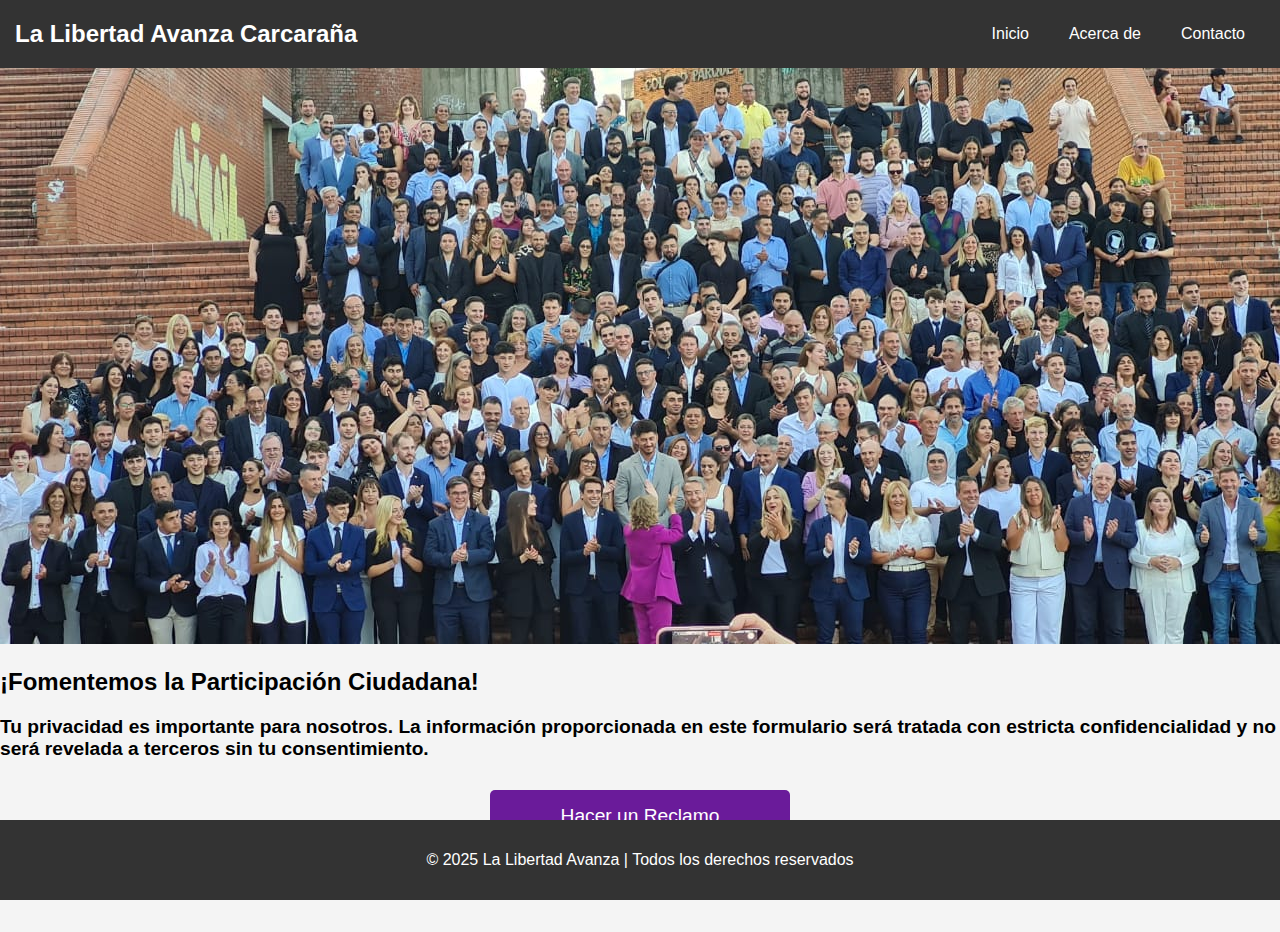
==== commit 2319aef4: "Update index.html" ====
--- a/index.html
+++ b/index.html
@@ -32,7 +32,7 @@
     </div>
     <div class="hero-text" id="hero-text">
         <h2>¡Fomentemos la Participación Ciudadana!</h2>
-        <p>Desde La Libertad Avanza Carcarañá, queremos fomentar la participación ciudadana y mejorar la calidad de vida de nuestra comunidad. Ayúdanos a identificar los problemas que afectan a nuestra ciudad.</p>
+        <p><strong>Tu privacidad es importante para nosotros. La información proporcionada en este formulario será tratada con estricta confidencialidad y no será revelada a terceros sin tu consentimiento.</strong></p>
         <button class="btn-reclamo" id="btn-reclamo" onclick="window.location.href='reclamo.html'">Hacer un Reclamo</button>
     </div>
 </section>
